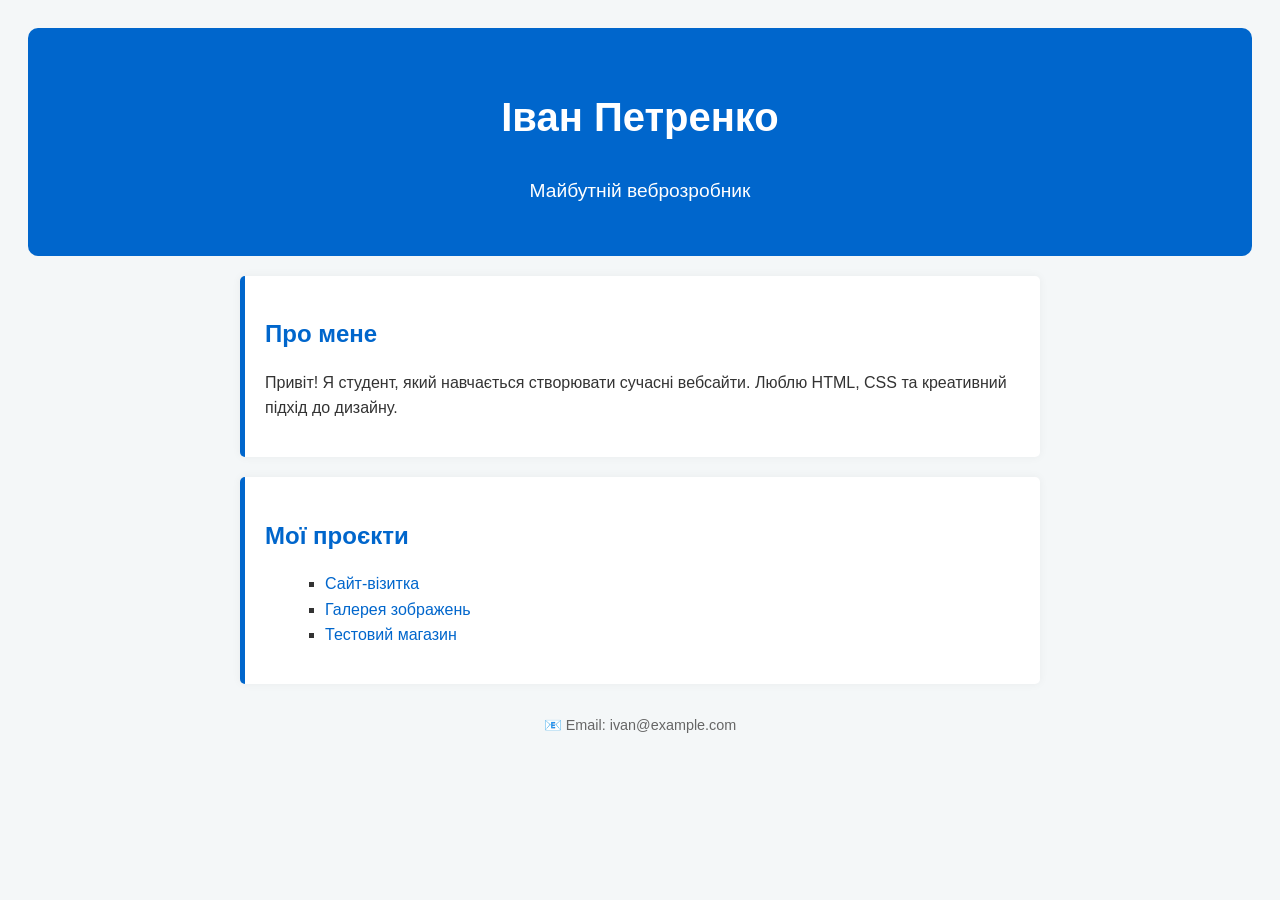
==== index.html @ f6b13cd7 "first commit" ====
<!DOCTYPE html>
<html lang="uk">
<head>
  <meta charset="UTF-8">
  <meta name="viewport" content="width=device-width, initial-scale=1.0">
  <title>Портфоліо Івана Петренка</title>
  <link rel="stylesheet" href="style.css">
</head>
<body>
  <header>
    <h1>Іван Петренко</h1>
    <p>Майбутній веброзробник</p>
  </header>

  <main>
    <section class="about">
      <h2>Про мене</h2>
      <p>Привіт! Я студент, який навчається створювати сучасні вебсайти. Люблю HTML, CSS та креативний підхід до дизайну.</p>
    </section>

    <section class="projects">
      <h2>Мої проєкти</h2>
      <ul>
        <li><a href="#">Сайт-візитка</a></li>
        <li><a href="#">Галерея зображень</a></li>
        <li><a href="#">Тестовий магазин</a></li>
      </ul>
    </section>
  </main>

  <footer>
    <p>📧 Email: ivan@example.com</p>
  </footer>
</body>
</html>
---- style.css ----
* {
  margin:  padding: 0;
  box-sizing: border-box;
  font-family: 'Segoe UI', Tahoma, Geneva, Verdana, sans-serif;
}

body {
  background: #f4f7f8;
  color: #333;
  line-height: 1.6;
  padding: 20px;
}

header {
  background: #0066cc;
  color: white;
  padding: 30px;
  text-align: center;
  border-radius: 10px;
  margin-bottom: 20px;
}

header h1 {
  font-size: 2.5em;
}

header p {
  font-size: 1.2em;
  margin-top: 10px;
}

main {
  max-width: 800px;
  margin: 0 auto;
}

section {
  background: white;
  padding: 20px;
  margin-bottom: 20px;
  border-left: 5px solid #0066cc;
  border-radius: 5px;
  box-shadow: 0 0 10px rgba(0, 0, 0, 0.05);
}

section h2 {
  margin-bottom: 10px;
  color: #0066cc;
}

.projects ul {
  list-style-type: square;
  margin-left: 20px;
}

.projects a {
  text-decoration: none;
  color: #0066cc;
}

.projects a:hover {
  text-decoration: underline;
}

footer {
  text-align: center;
  margin-top: 30px;
  font-size: 0.9em;
  color: #666;
}
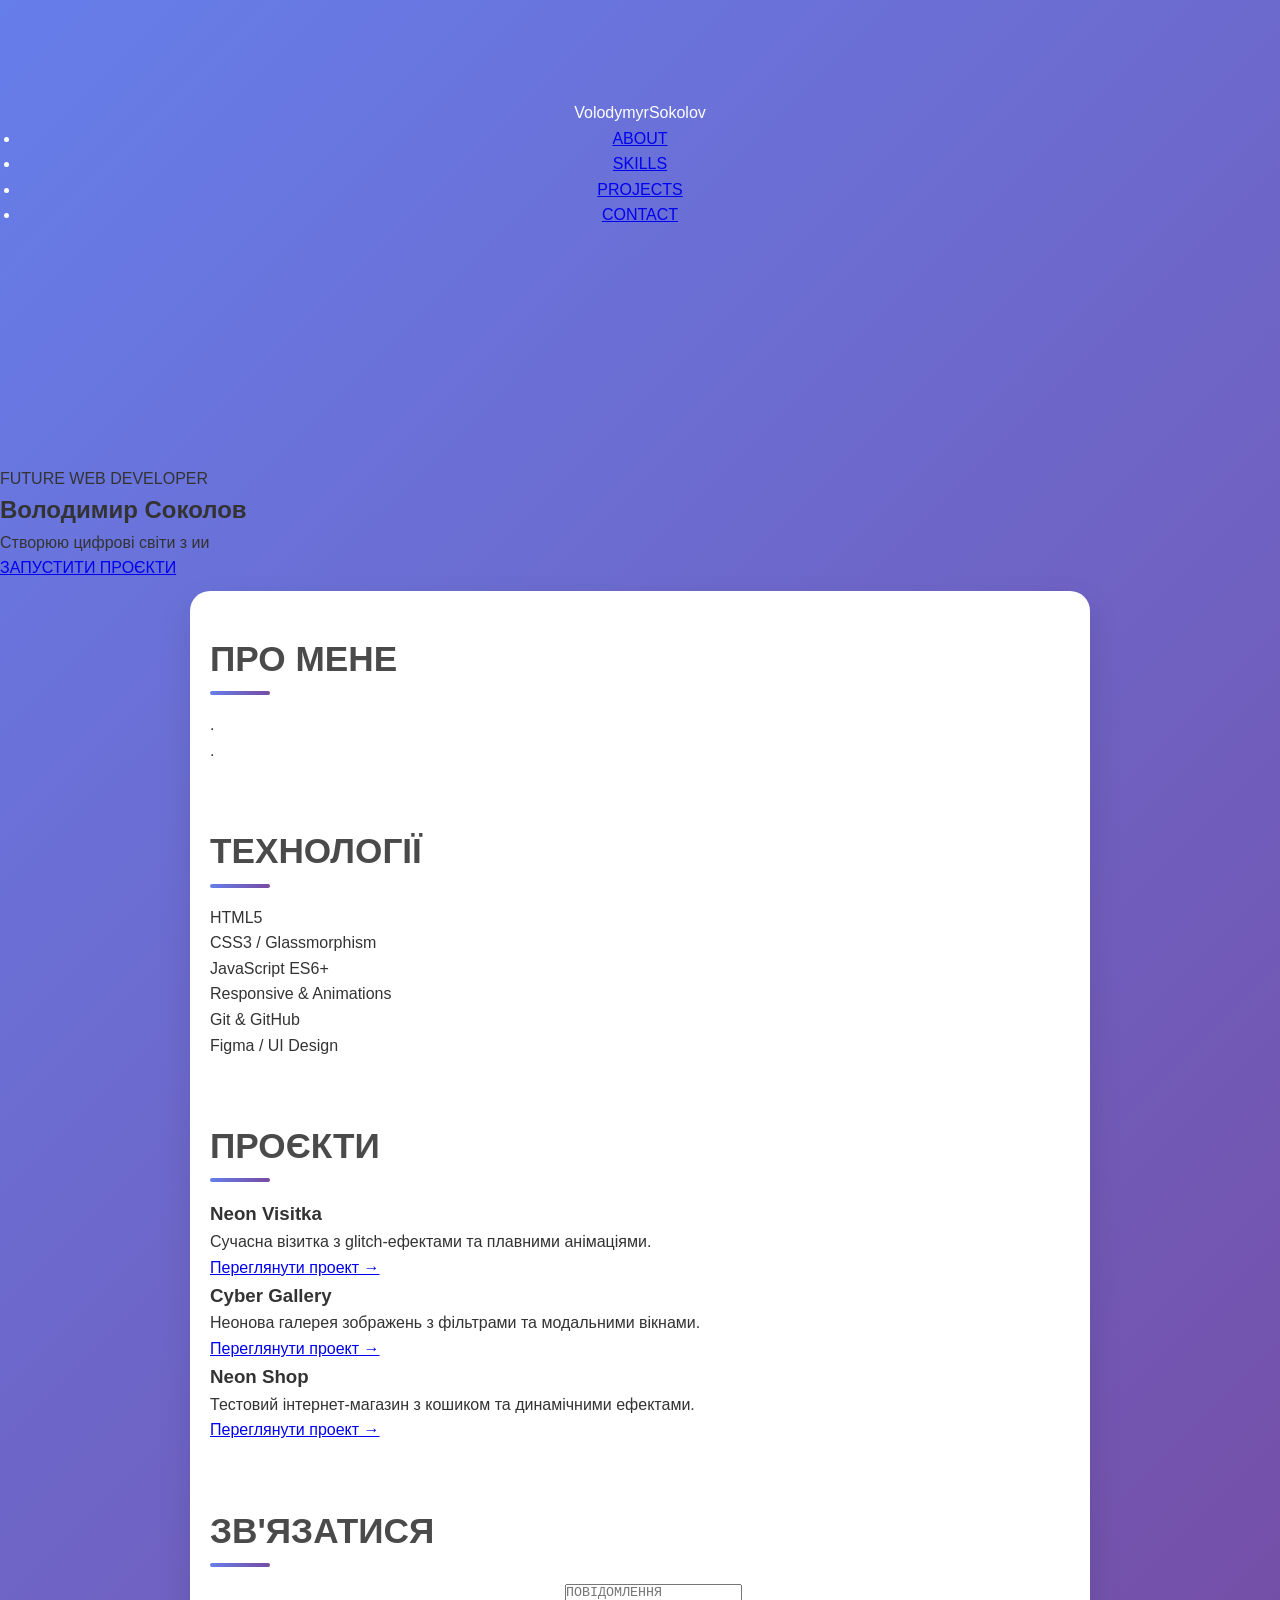
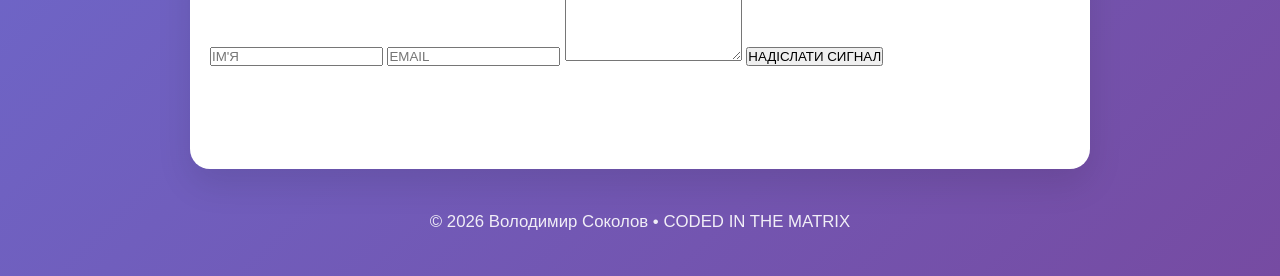
==== commit 1c5e98a1: "Update index.html" ====
--- a/index.html
+++ b/index.html
@@ -3,33 +3,98 @@
 <head>
   <meta charset="UTF-8">
   <meta name="viewport" content="width=device-width, initial-scale=1.0">
-  <title>Портфоліо Івана Петренка</title>
+  <title>Володимир Соколов | Cyber Developer</title>
   <link rel="stylesheet" href="style.css">
+  <link href="https://fonts.googleapis.com/css2?family=Inter:wght@400;500;600&family=Orbitron:wght@500;600;700&display=swap" rel="stylesheet">
 </head>
 <body>
   <header>
-    <h1>Іван Петренко</h1>
-    <p>Майбутній веброзробник</p>
+    <nav class="navbar">
+      <div class="logo">Volodymyr<span class="neon">Sokolov</span></div>
+      <ul class="nav-links">
+        <li><a href="#about">ABOUT</a></li>
+        <li><a href="#skills">SKILLS</a></li>
+        <li><a href="#projects">PROJECTS</a></li>
+        <li><a href="#contact">CONTACT</a></li>
+      </ul>
+    </nav>
   </header>
 
+  <!-- Hero -->
+  <section class="hero">
+    <canvas id="particles"></canvas>
+    <div class="hero-content">
+      <div class="badge">FUTURE WEB DEVELOPER</div>
+      <h1 class="glitch-text">Володимир Соколов</h1>
+      <p class="subtitle">Створюю цифрові світи з ии</p>
+      <a href="#projects" class="neon-btn">ЗАПУСТИТИ ПРОЄКТИ</a>
+    </div>
+  </section>
+
   <main>
-    <section class="about">
-      <h2>Про мене</h2>
-      <p>Привіт! Я студент, який навчається створювати сучасні вебсайти. Люблю HTML, CSS та креативний підхід до дизайну.</p>
+    <!-- About -->
+    <section id="about" class="section">
+      <h2>ПРО МЕНЕ</h2>
+      <div class="about-content">
+        <p>.</p>
+        <p>.</p>
+      </div>
     </section>
 
-    <section class="projects">
-      <h2>Мої проєкти</h2>
-      <ul>
-        <li><a href="#">Сайт-візитка</a></li>
-        <li><a href="#">Галерея зображень</a></li>
-        <li><a href="#">Тестовий магазин</a></li>
-      </ul>
+    <!-- Skills -->
+    <section id="skills" class="section">
+      <h2>ТЕХНОЛОГІЇ</h2>
+      <div class="skills-grid">
+        <div class="skill-card">HTML5</div>
+        <div class="skill-card">CSS3 / Glassmorphism</div>
+        <div class="skill-card">JavaScript ES6+</div>
+        <div class="skill-card">Responsive &amp; Animations</div>
+        <div class="skill-card">Git &amp; GitHub</div>
+        <div class="skill-card">Figma / UI Design</div>
+      </div>
+    </section>
+
+    <!-- Projects -->
+    <section id="projects" class="section">
+      <h2>ПРОЄКТИ</h2>
+      <div class="projects-grid">
+        <div class="project-card">
+          <div class="card-glow"></div>
+          <h3>Neon Visitka</h3>
+          <p>Сучасна візитка з glitch-ефектами та плавними анімаціями.</p>
+          <a href="#" class="project-link">Переглянути проект →</a>
+        </div>
+        <div class="project-card">
+          <div class="card-glow"></div>
+          <h3>Cyber Gallery</h3>
+          <p>Неонова галерея зображень з фільтрами та модальними вікнами.</p>
+          <a href="#" class="project-link">Переглянути проект →</a>
+        </div>
+        <div class="project-card">
+          <div class="card-glow"></div>
+          <h3>Neon Shop</h3>
+          <p>Тестовий інтернет-магазин з кошиком та динамічними ефектами.</p>
+          <a href="#" class="project-link">Переглянути проект →</a>
+        </div>
+      </div>
+    </section>
+
+    <!-- Contact -->
+    <section id="contact" class="section">
+      <h2>ЗВ'ЯЗАТИСЯ</h2>
+      <form class="contact-form">
+        <input type="text" placeholder="ІМ'Я" required>
+        <input type="email" placeholder="EMAIL" required>
+        <textarea placeholder="ПОВІДОМЛЕННЯ" rows="5" required></textarea>
+        <button type="submit" class="neon-btn">НАДІСЛАТИ СИГНАЛ</button>
+      </form>
     </section>
   </main>
 
   <footer>
-    <p>📧 Email: ivan@example.com</p>
+    <p>© 2026 Володимир Соколов • CODED IN THE MATRIX</p>
   </footer>
+
+  <script src="script.js"></script>
 </body>
 </html>
--- a/style.css
+++ b/style.css
@@ -1,70 +1,131 @@
 * {
-  margin:  padding: 0;
-  box-sizing: border-box;
-  font-family: 'Segoe UI', Tahoma, Geneva, Verdana, sans-serif;
+    margin: 0;
+    padding: 0;
+    box-sizing: border-box;
 }
 
 body {
-  background: #f4f7f8;
-  color: #333;
-  line-height: 1.6;
-  padding: 20px;
+    font-family: 'Segoe UI', Tahoma, Geneva, Verdana, sans-serif;
+    line-height: 1.6;
+    color: #333;
+    background: linear-gradient(135deg, #667eea 0%, #764ba2 100%);
+    min-height: 100vh;
 }
 
 header {
-  background: #0066cc;
-  color: white;
-  padding: 30px;
-  text-align: center;
-  border-radius: 10px;
-  margin-bottom: 20px;
+    text-align: center;
+    padding: 100px 20px 80px;
+    color: white;
 }
 
 header h1 {
-  font-size: 2.5em;
+    font-size: 3.5rem;
+    margin-bottom: 10px;
+    text-shadow: 0 4px 10px rgba(0, 0, 0, 0.2);
 }
 
 header p {
-  font-size: 1.2em;
-  margin-top: 10px;
+    font-size: 1.4rem;
+    opacity: 0.95;
+    font-weight: 300;
 }
 
 main {
-  max-width: 800px;
-  margin: 0 auto;
+    max-width: 900px;
+    margin: 0 auto;
+    padding: 40px 20px;
+    background: white;
+    border-radius: 20px;
+    box-shadow: 0 15px 35px rgba(0, 0, 0, 0.1);
+    margin-top: -50px;
+    position: relative;
 }
 
 section {
-  background: white;
-  padding: 20px;
-  margin-bottom: 20px;
-  border-left: 5px solid #0066cc;
-  border-radius: 5px;
-  box-shadow: 0 0 10px rgba(0, 0, 0, 0.05);
+    margin-bottom: 60px;
 }
 
-section h2 {
-  margin-bottom: 10px;
-  color: #0066cc;
+h2 {
+    font-size: 2.2rem;
+    color: #4a4a4a;
+    margin-bottom: 25px;
+    position: relative;
+    display: inline-block;
+}
+
+h2::after {
+    content: '';
+    position: absolute;
+    bottom: -8px;
+    left: 0;
+    width: 60px;
+    height: 4px;
+    background: linear-gradient(to right, #667eea, #764ba2);
+    border-radius: 2px;
+}
+
+.about p {
+    font-size: 1.15rem;
+    color: #555;
+    max-width: 700px;
 }
 
 .projects ul {
-  list-style-type: square;
-  margin-left: 20px;
+    list-style: none;
+}
+
+.projects li {
+    margin: 15px 0;
+    padding: 18px 25px;
+    background: #f8f9ff;
+    border-radius: 12px;
+    transition: all 0.3s ease;
+    border-left: 5px solid #667eea;
+}
+
+.projects li:hover {
+    transform: translateX(15px);
+    background: #f0f2ff;
+    box-shadow: 0 8px 20px rgba(102, 126, 234, 0.15);
 }
 
 .projects a {
-  text-decoration: none;
-  color: #0066cc;
+    text-decoration: none;
+    color: #4a4a4a;
+    font-size: 1.1rem;
+    font-weight: 500;
+    transition: color 0.3s;
 }
 
 .projects a:hover {
-  text-decoration: underline;
+    color: #667eea;
 }
 
 footer {
-  text-align: center;
-  margin-top: 30px;
-  font-size: 0.9em;
-  color: #666;
+    text-align: center;
+    padding: 40px 20px;
+    color: white;
+    opacity: 0.9;
+    font-size: 1.05rem;
 }
+
+/* Адаптивність */
+@media (max-width: 768px) {
+    header h1 {
+        font-size: 2.8rem;
+    }
+    
+    header p {
+        font-size: 1.2rem;
+    }
+    
+    main {
+        margin: 20px 15px;
+        padding: 30px 20px;
+        border-radius: 15px;
+    }
+    
+    h2 {
+        font-size: 1.9rem;
+    }
+}
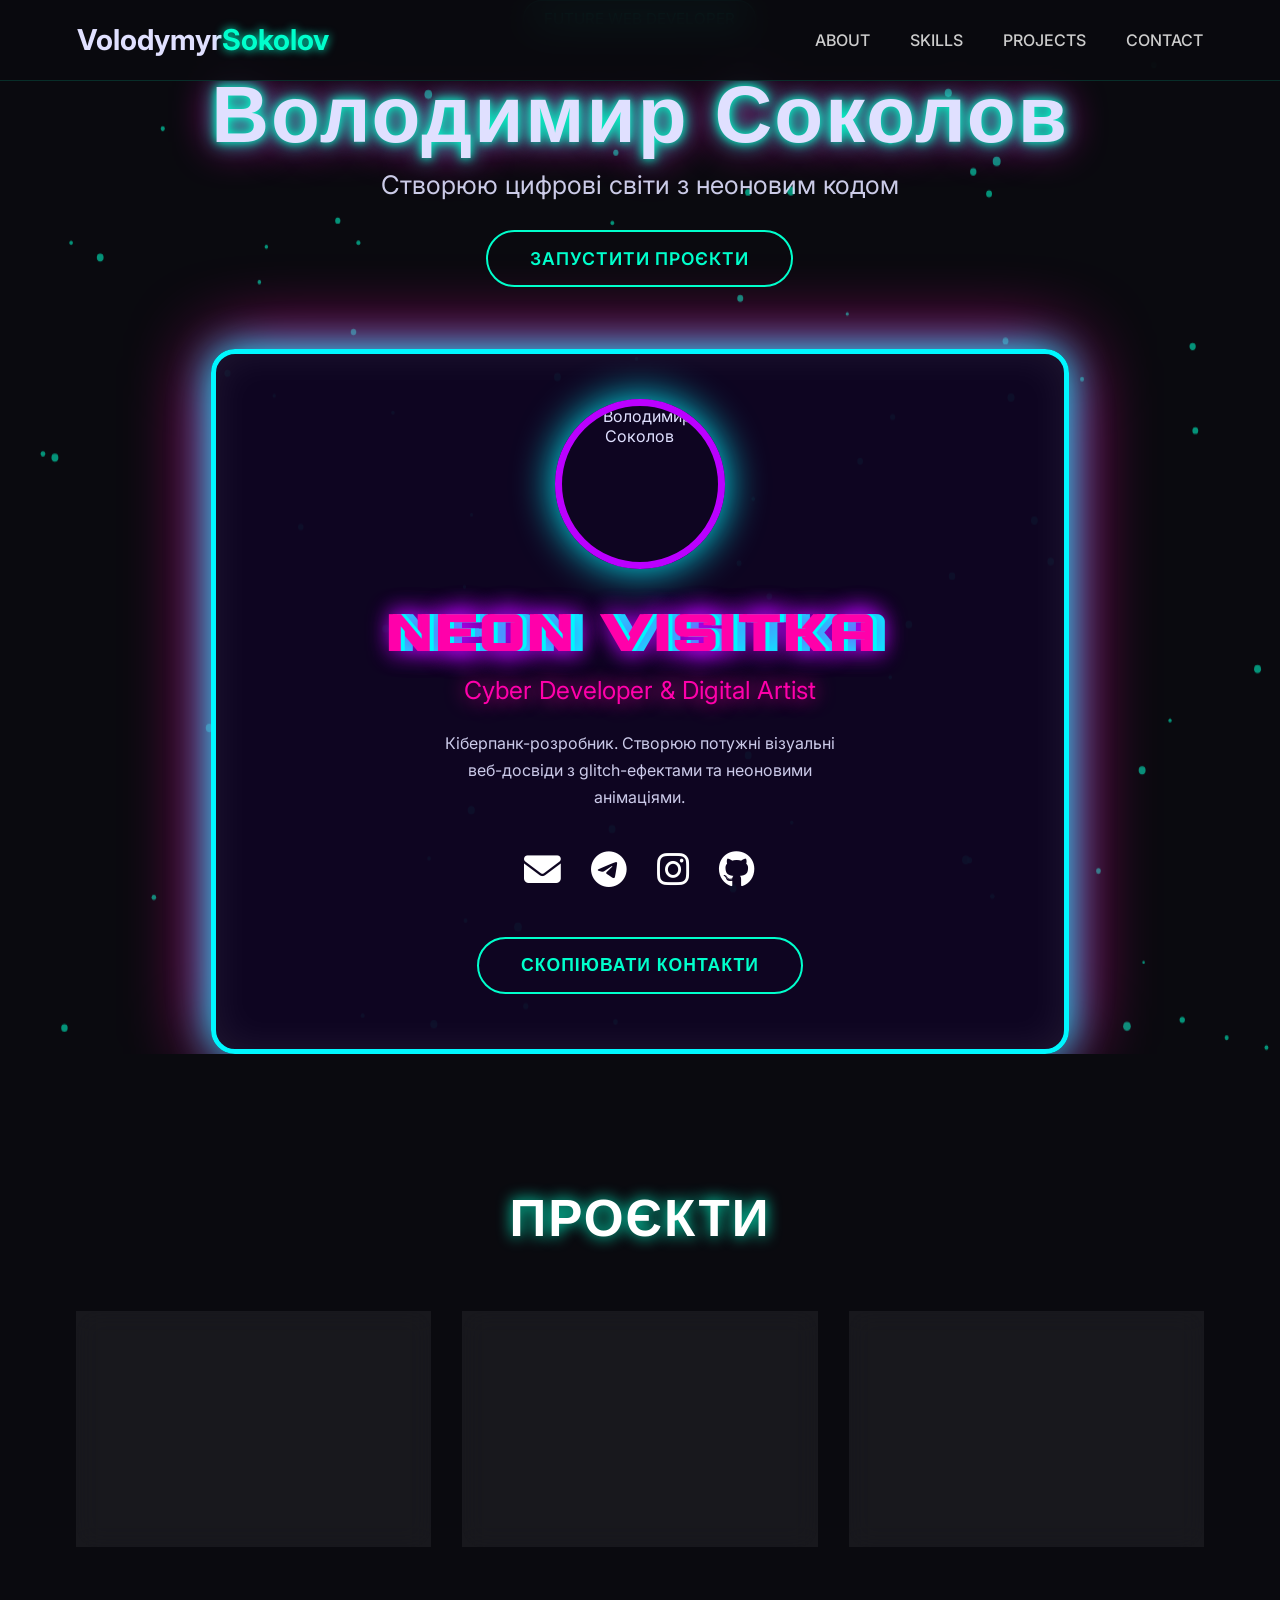
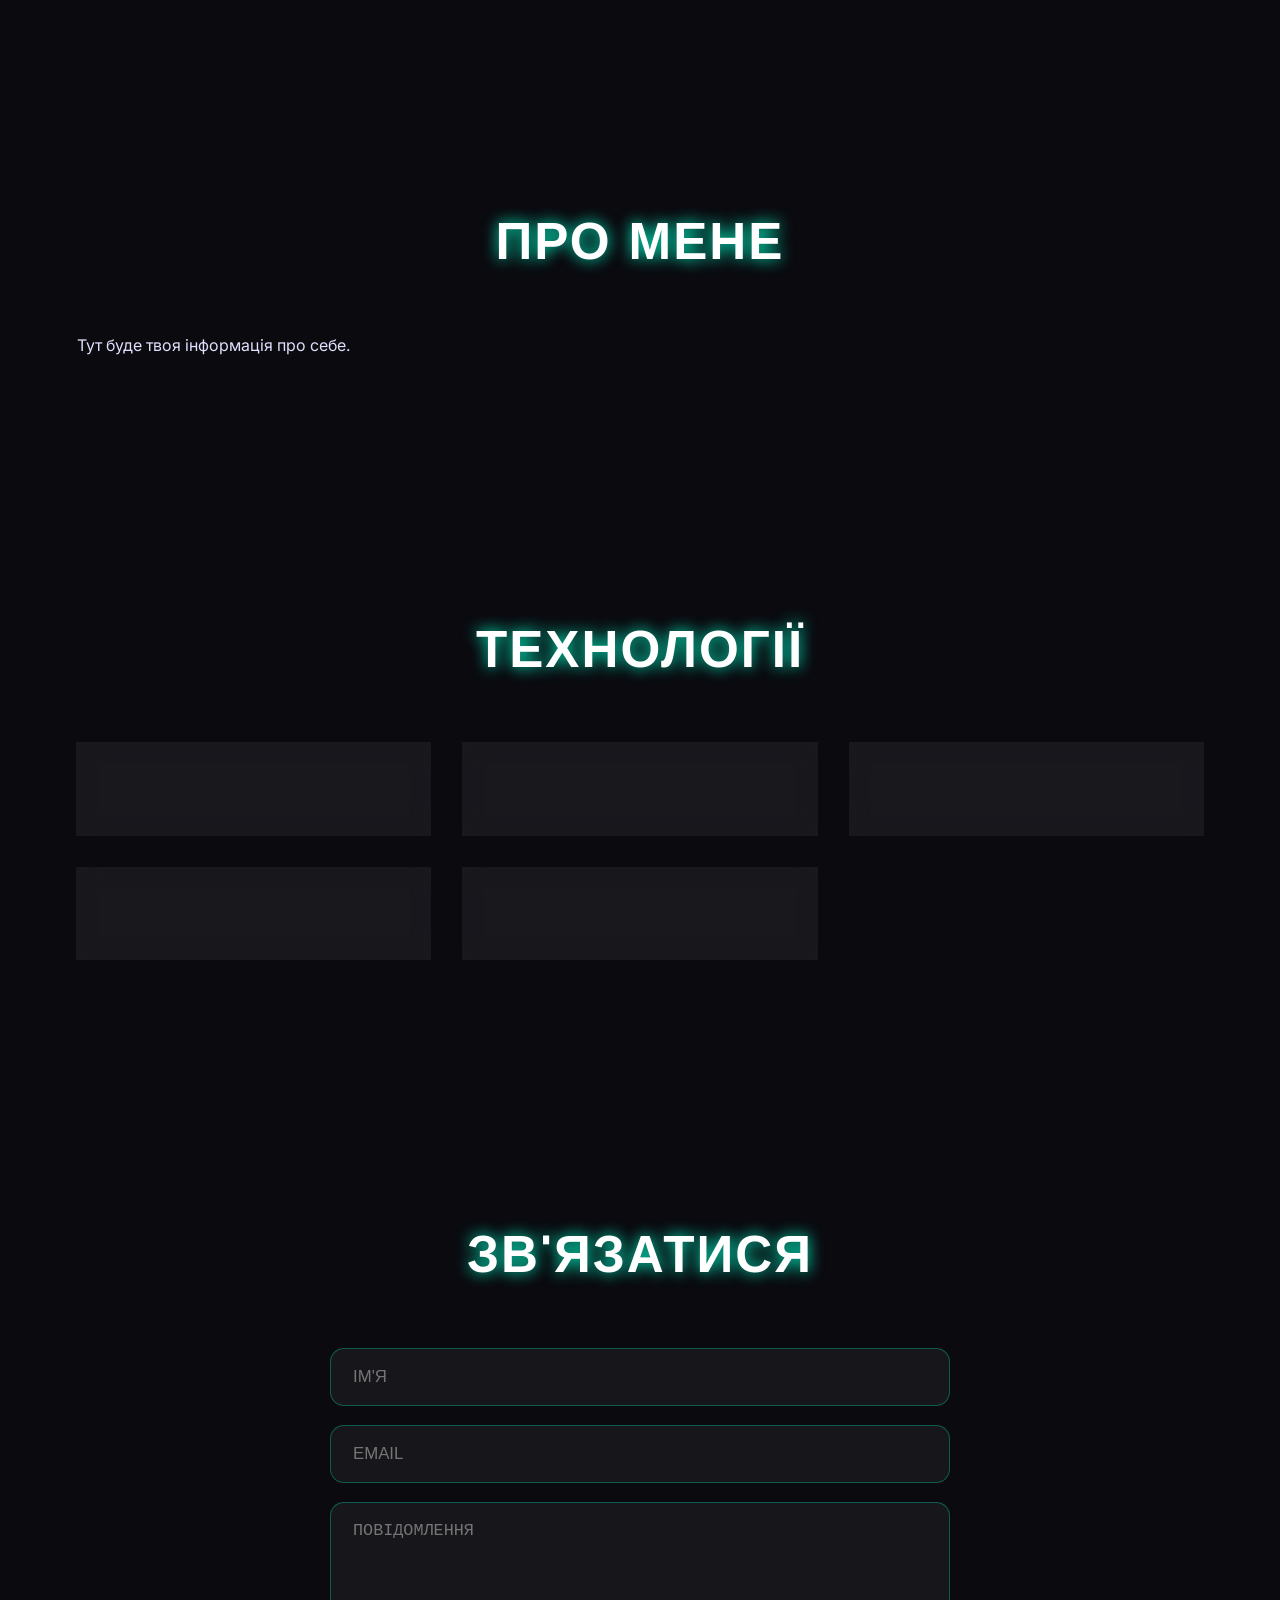
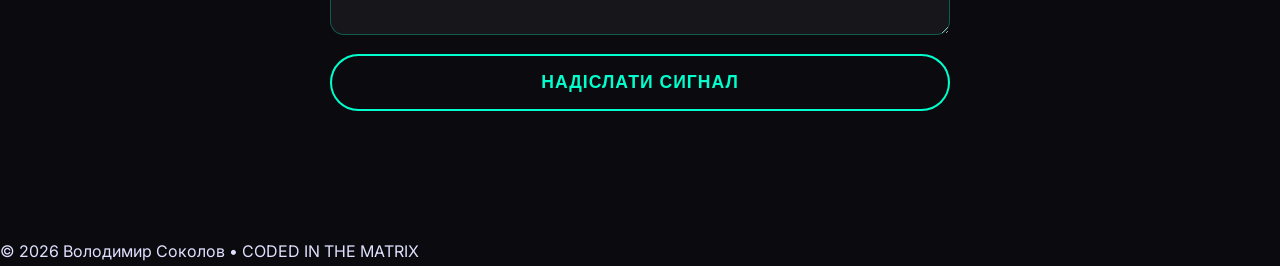
==== commit 0383cff8: "Update v2.5" ====
--- a/index.html
+++ b/index.html
@@ -6,8 +6,10 @@
   <title>Володимир Соколов | Cyber Developer</title>
   <link rel="stylesheet" href="style.css">
   <link href="https://fonts.googleapis.com/css2?family=Inter:wght@400;500;600&family=Orbitron:wght@500;600;700&display=swap" rel="stylesheet">
+  <link rel="stylesheet" href="https://cdnjs.cloudflare.com/ajax/libs/font-awesome/6.5.1/css/all.min.css">
 </head>
 <body>
+
   <header>
     <nav class="navbar">
       <div class="logo">Volodymyr<span class="neon">Sokolov</span></div>
@@ -21,75 +23,92 @@
   </header>
 
   <!-- Hero -->
-  <section class="hero">
+  <section class="hero" id="hero">
     <canvas id="particles"></canvas>
     <div class="hero-content">
       <div class="badge">FUTURE WEB DEVELOPER</div>
       <h1 class="glitch-text">Володимир Соколов</h1>
-      <p class="subtitle">Створюю цифрові світи з ии</p>
+      <p class="subtitle">Створюю цифрові світи з неоновим кодом</p>
       <a href="#projects" class="neon-btn">ЗАПУСТИТИ ПРОЄКТИ</a>
+
+      <div class="neon-visitka">
+        <div class="avatar">
+          <img src="https://picsum.photos/id/1005/600/600" alt="Володимир Соколов">
+        </div>
+        <h2 class="glitch" data-text="NEON VISITKA">NEON VISITKA</h2>
+        <p class="visitka-title">Cyber Developer &amp; Digital Artist</p>
+        <p class="visitka-bio">
+          Кіберпанк-розробник. Створюю потужні візуальні веб-досвіди з glitch-ефектами та неоновими анімаціями.
+        </p>
+
+        <div class="visitka-contacts">
+          <a href="mailto:your.email@gmail.com" class="contact-link"><i class="fas fa-envelope"></i></a>
+          <a href="https://t.me/yourusername" class="contact-link"><i class="fab fa-telegram-plane"></i></a>
+          <a href="https://instagram.com/yourusername" class="contact-link"><i class="fab fa-instagram"></i></a>
+          <a href="https://github.com/yourusername" class="contact-link"><i class="fab fa-github"></i></a>
+        </div>
+
+        <button onclick="copyContacts()" class="neon-btn visitka-btn">СКОПІЮВАТИ КОНТАКТИ</button>
+      </div>
     </div>
   </section>
 
-  <main>
-    <!-- About -->
-    <section id="about" class="section">
-      <h2>ПРО МЕНЕ</h2>
-      <div class="about-content">
-        <p>.</p>
-        <p>.</p>
+  <!-- PROJECTS з виділеною неоновою кнопкою -->
+  <section id="projects" class="section">
+    <h2>ПРОЄКТИ</h2>
+    <div class="projects-grid">
+
+      <div class="project-card">
+        <div class="card-glow"></div>
+        <h3>Neon Visitka</h3>
+        <p>Сучасна цифрова візитка з glitch-ефектами та плавними неоновими анімаціями.</p>
+        <a href="projects/neon-visitka/index.html" class="project-link neon-view-btn">Переглянути →</a>
       </div>
-    </section>
 
-    <!-- Skills -->
-    <section id="skills" class="section">
-      <h2>ТЕХНОЛОГІЇ</h2>
-      <div class="skills-grid">
-        <div class="skill-card">HTML5</div>
-        <div class="skill-card">CSS3 / Glassmorphism</div>
-        <div class="skill-card">JavaScript ES6+</div>
-        <div class="skill-card">Responsive &amp; Animations</div>
-        <div class="skill-card">Git &amp; GitHub</div>
-        <div class="skill-card">Figma / UI Design</div>
+      <div class="project-card">
+        <div class="card-glow"></div>
+        <h3>Cyber Gallery</h3>
+        <p>Неонова галерея з зображеннями та інтерактивними фільтрами.</p>
+        <a href="projects/cyber-gallery/index.html" class="project-link neon-view-btn">Переглянути →</a>
       </div>
-    </section>
 
-    <!-- Projects -->
-    <section id="projects" class="section">
-      <h2>ПРОЄКТИ</h2>
-      <div class="projects-grid">
-        <div class="project-card">
-          <div class="card-glow"></div>
-          <h3>Neon Visitka</h3>
-          <p>Сучасна візитка з glitch-ефектами та плавними анімаціями.</p>
-          <a href="#" class="project-link">Переглянути проект →</a>
-        </div>
-        <div class="project-card">
-          <div class="card-glow"></div>
-          <h3>Cyber Gallery</h3>
-          <p>Неонова галерея зображень з фільтрами та модальними вікнами.</p>
-          <a href="#" class="project-link">Переглянути проект →</a>
-        </div>
-        <div class="project-card">
-          <div class="card-glow"></div>
-          <h3>Neon Shop</h3>
-          <p>Тестовий інтернет-магазин з кошиком та динамічними ефектами.</p>
-          <a href="#" class="project-link">Переглянути проект →</a>
-        </div>
+      <div class="project-card">
+        <div class="card-glow"></div>
+        <h3>Neon Shop</h3>
+        <p>Тестовий інтернет-магазин з динамічним кошиком.</p>
+        <a href="projects/neon-shop/index.html" class="project-link neon-view-btn">Переглянути →</a>
       </div>
-    </section>
 
-    <!-- Contact -->
-    <section id="contact" class="section">
-      <h2>ЗВ'ЯЗАТИСЯ</h2>
-      <form class="contact-form">
-        <input type="text" placeholder="ІМ'Я" required>
-        <input type="email" placeholder="EMAIL" required>
-        <textarea placeholder="ПОВІДОМЛЕННЯ" rows="5" required></textarea>
-        <button type="submit" class="neon-btn">НАДІСЛАТИ СИГНАЛ</button>
-      </form>
-    </section>
-  </main>
+    </div>
+  </section>
+
+  <section id="about" class="section">
+    <h2>ПРО МЕНЕ</h2>
+    <div class="about-content">
+      <p>Тут буде твоя інформація про себе.</p>
+    </div>
+  </section>
+
+  <section id="skills" class="section">
+    <h2>ТЕХНОЛОГІЇ</h2>
+    <div class="skills-grid">
+      <div class="skill-card">HTML5</div>
+      <div class="skill-card">CSS3 / Glassmorphism</div>
+      <div class="skill-card">JavaScript ES6+</div>
+      <div class="skill-card">Neon & Glitch Animations</div>
+      <div class="skill-card">Figma / UI Design</div>
+    </div>
+  </section>
+
+  <section id="contact" class="section">
+    <h2>ЗВ'ЯЗАТИСЯ</h2>
+    <form class="contact-form">
+      <input type="text" placeholder="ІМ'Я" required>
+      <input type="email" placeholder="EMAIL" required>
+      <textarea placeholder="ПОВІДОМЛЕННЯ" rows="5" required></textarea>
+      <button type="submit" class="neon-btn">НАДІСЛАТИ СИГНАЛ</button>
+    </form>
+  </section>
 
   <footer>
     <p>© 2026 Володимир Соколов • CODED IN THE MATRIX</p>
@@ -97,4 +116,4 @@
 
   <script src="script.js"></script>
 </body>
-</html>
+</html>
--- a/style.css
+++ b/style.css
@@ -1,131 +1,411 @@
 * {
-    margin: 0;
-    padding: 0;
-    box-sizing: border-box;
+  margin: 0;
+  padding: 0;
+  box-sizing: border-box;
 }
 
 body {
-    font-family: 'Segoe UI', Tahoma, Geneva, Verdana, sans-serif;
-    line-height: 1.6;
-    color: #333;
-    background: linear-gradient(135deg, #667eea 0%, #764ba2 100%);
-    min-height: 100vh;
-}
-
-header {
-    text-align: center;
-    padding: 100px 20px 80px;
-    color: white;
-}
-
-header h1 {
-    font-size: 3.5rem;
-    margin-bottom: 10px;
-    text-shadow: 0 4px 10px rgba(0, 0, 0, 0.2);
-}
-
-header p {
-    font-size: 1.4rem;
-    opacity: 0.95;
-    font-weight: 300;
-}
-
-main {
-    max-width: 900px;
-    margin: 0 auto;
-    padding: 40px 20px;
-    background: white;
-    border-radius: 20px;
-    box-shadow: 0 15px 35px rgba(0, 0, 0, 0.1);
-    margin-top: -50px;
-    position: relative;
-}
-
-section {
-    margin-bottom: 60px;
-}
-
-h2 {
-    font-size: 2.2rem;
-    color: #4a4a4a;
-    margin-bottom: 25px;
-    position: relative;
-    display: inline-block;
-}
-
-h2::after {
-    content: '';
-    position: absolute;
-    bottom: -8px;
-    left: 0;
-    width: 60px;
-    height: 4px;
-    background: linear-gradient(to right, #667eea, #764ba2);
-    border-radius: 2px;
-}
-
-.about p {
-    font-size: 1.15rem;
-    color: #555;
-    max-width: 700px;
-}
-
-.projects ul {
-    list-style: none;
-}
-
-.projects li {
-    margin: 15px 0;
-    padding: 18px 25px;
-    background: #f8f9ff;
-    border-radius: 12px;
-    transition: all 0.3s ease;
-    border-left: 5px solid #667eea;
-}
-
-.projects li:hover {
-    transform: translateX(15px);
-    background: #f0f2ff;
-    box-shadow: 0 8px 20px rgba(102, 126, 234, 0.15);
-}
-
-.projects a {
-    text-decoration: none;
-    color: #4a4a4a;
-    font-size: 1.1rem;
-    font-weight: 500;
-    transition: color 0.3s;
-}
-
-.projects a:hover {
-    color: #667eea;
-}
-
-footer {
-    text-align: center;
-    padding: 40px 20px;
-    color: white;
-    opacity: 0.9;
-    font-size: 1.05rem;
-}
-
-/* Адаптивність */
+  font-family: 'Inter', sans-serif;
+  background: #0a0a0f;
+  color: #e0e0ff;
+  overflow-x: hidden;
+}
+
+h1, h2, h3 {
+  font-family: 'Orbitron', sans-serif;
+  font-weight: 600;
+  letter-spacing: 2px;
+}
+
+/* Навігація */
+.navbar {
+  position: fixed;
+  top: 0;
+  width: 100%;
+  display: flex;
+  justify-content: space-between;
+  align-items: center;
+  padding: 1.4rem 6%;
+  background: rgba(10, 10, 15, 0.85);
+  backdrop-filter: blur(15px);
+  z-index: 1000;
+  border-bottom: 1px solid rgba(0, 255, 200, 0.15);
+}
+
+.logo {
+  font-size: 1.8rem;
+  font-weight: 700;
+}
+
+.logo .neon {
+  color: #00ffcc;
+  text-shadow: 0 0 10px #00ffcc;
+}
+
+.nav-links {
+  display: flex;
+  gap: 2.5rem;
+  list-style: none;
+}
+
+.nav-links a {
+  color: #ccc;
+  text-decoration: none;
+  font-weight: 500;
+  transition: 0.3s;
+}
+
+.nav-links a:hover {
+  color: #00ffcc;
+  text-shadow: 0 0 8px #00ffcc;
+}
+
+/* HERO */
+.hero {
+  position: relative;
+  min-height: 100vh;
+  display: flex;
+  align-items: center;
+  justify-content: center;
+  text-align: center;
+  overflow: hidden;
+}
+
+#particles {
+  position: absolute;
+  top: 0; left: 0;
+  width: 100%;
+  height: 100%;
+  z-index: 1;
+  opacity: 0.7;
+}
+
+.hero-content {
+  position: relative;
+  z-index: 2;
+  max-width: 900px;
+  padding: 0 20px;
+}
+
+.badge {
+  display: inline-block;
+  background: rgba(0, 255, 200, 0.1);
+  color: #00ffcc;
+  padding: 8px 20px;
+  border-radius: 30px;
+  font-size: 0.95rem;
+  border: 1px solid rgba(0, 255, 200, 0.3);
+  margin-bottom: 1rem;
+}
+
+.glitch-text {
+  font-size: 5rem;
+  margin: 0.5rem 0;
+  text-shadow: 0 0 10px #00ffcc, 0 0 20px #00ffcc, 0 0 40px #ff00cc;
+  animation: glitch 1.5s infinite alternate;
+}
+
+.subtitle {
+  font-size: 1.6rem;
+  margin-bottom: 3rem;
+  opacity: 0.9;
+}
+
+/* Neon Visitka */
+.neon-visitka {
+  margin-top: 80px;
+  background: rgba(15, 5, 35, 0.92);
+  border: 5px solid #00f7ff;
+  border-radius: 24px;
+  padding: 45px 35px 55px;
+  box-shadow: 0 0 40px #00f7ff, 0 0 80px #ff00aa, inset 0 0 40px rgba(255,255,255,0.08);
+  animation: cardFloat 7s ease-in-out infinite;
+}
+
+@keyframes cardFloat {
+  0%, 100% { transform: translateY(0); }
+  50% { transform: translateY(-15px); }
+}
+
+.neon-visitka .avatar {
+  width: 170px;
+  height: 170px;
+  margin: 0 auto 30px;
+  border-radius: 50%;
+  border: 7px solid #bb00ff;
+  overflow: hidden;
+  box-shadow: 0 0 40px #00f7ff;
+  transition: all 0.5s ease;
+}
+
+.neon-visitka .avatar:hover {
+  transform: scale(1.15) rotate(10deg);
+  box-shadow: 0 0 60px #ff00aa;
+}
+
+.neon-visitka .avatar img {
+  width: 100%; height: 100%; object-fit: cover;
+}
+
+.neon-visitka .glitch {
+  font-size: 3.2rem;
+  font-weight: 900;
+  text-transform: uppercase;
+  letter-spacing: 6px;
+  color: #ffffff;
+  position: relative;
+  text-shadow: 4px 0 0 #00f7ff, -4px 0 0 #ff00aa, 0 0 25px #bb00ff;
+  animation: glitchSkew 4s linear infinite alternate-reverse;
+}
+
+.neon-visitka .glitch::before,
+.neon-visitka .glitch::after {
+  content: attr(data-text);
+  position: absolute;
+  top: 0; left: 0;
+  width: 100%; height: 100%;
+}
+
+.neon-visitka .glitch::before {
+  color: #00f7ff;
+  animation: glitchAnim1 2s infinite linear alternate-reverse;
+  left: 4px;
+}
+
+.neon-visitka .glitch::after {
+  color: #ff00aa;
+  animation: glitchAnim2 2.6s infinite linear alternate-reverse;
+  left: -4px;
+}
+
+.neon-visitka .visitka-title {
+  font-size: 1.55rem;
+  color: #ff00aa;
+  text-shadow: 0 0 20px #ff00aa;
+  margin: 12px 0 25px;
+}
+
+.neon-visitka .visitka-bio {
+  max-width: 420px;
+  margin: 0 auto 35px;
+  opacity: 0.9;
+  line-height: 1.7;
+}
+
+.visitka-contacts {
+  display: flex;
+  justify-content: center;
+  gap: 30px;
+  margin: 35px 0;
+}
+
+.contact-link {
+  font-size: 2.3rem;
+  color: #fff;
+  transition: all 0.3s ease;
+}
+
+.contact-link:hover {
+  color: #00f7ff;
+  transform: scale(1.4) translateY(-5px);
+  text-shadow: 0 0 25px #00f7ff;
+}
+
+.visitka-btn {
+  margin-top: 10px;
+}
+
+/* Кнопки */
+.neon-btn {
+  padding: 16px 42px;
+  background: transparent;
+  border: 2px solid #00ffcc;
+  color: #00ffcc;
+  font-size: 1.1rem;
+  font-weight: 600;
+  border-radius: 50px;
+  text-decoration: none;
+  transition: all 0.4s;
+  text-transform: uppercase;
+  letter-spacing: 1px;
+  cursor: pointer;
+}
+
+.neon-btn:hover {
+  background: #00ffcc;
+  color: #0a0a0f;
+  box-shadow: 0 0 30px #00ffcc, 0 0 50px #00ffcc;
+  transform: scale(1.08);
+}
+
+/* Секції */
+.section {
+  padding: 130px 6%;
+  position: relative;
+}
+
+.section h2 {
+  font-size: 3.2rem;
+  text-align: center;
+  margin-bottom: 4rem;
+  color: #fff;
+  text-shadow: 0 0 15px #00ffcc;
+}
+
+.skills-grid, .projects-grid {
+  display: grid;
+  grid-template-columns: repeat(auto-fit, minmax(280px, 1fr));
+  gap: 2rem;
+  max-width: 1200px;
+  margin: 0 auto;
+}
+
+.skill-card, .project-card {
+  background: rgba(255, 255, 255, 0.06);
+  border: 1px solid rgba(0, 255, 200, 0.25);
+  border-radius: 20px;
+  padding: 2.2rem 1.8rem;
+  backdrop-filter: blur(12px);
+  transition: all 0.5s ease;
+  position: relative;
+  overflow: hidden;
+}
+
+.skill-card:hover, .project-card:hover {
+  transform: translateY(-15px) rotate(2deg);
+  border-color: #00ffcc;
+  box-shadow: 0 0 35px rgba(0, 255, 200, 0.5);
+}
+
+.project-card .card-glow {
+  position: absolute;
+  top: -50%; left: -50%;
+  width: 200%; height: 200%;
+  background: radial-gradient(circle, rgba(0,255,200,0.15) 0%, transparent 70%);
+  opacity: 0;
+  transition: 0.6s;
+}
+
+.project-card:hover .card-glow {
+  opacity: 1;
+}
+
+.project-link {
+  color: #00ffcc;
+  text-decoration: none;
+  margin-top: 1rem;
+  display: inline-block;
+}
+
+.contact-form {
+  max-width: 620px;
+  margin: 0 auto;
+  display: flex;
+  flex-direction: column;
+  gap: 1.2rem;
+}
+
+.contact-form input,
+.contact-form textarea {
+  background: rgba(255,255,255,0.05);
+  border: 1px solid rgba(0,255,200,0.3);
+  padding: 18px 22px;
+  border-radius: 14px;
+  color: white;
+  font-size: 1.05rem;
+}
+
+.contact-form input:focus,
+.contact-form textarea:focus {
+  outline: none;
+  border-color: #00ffcc;
+  box-shadow: 0 0 15px rgba(0,255,200,0.4);
+}
+
+/* Glitch анімації */
+@keyframes glitch {
+  0% { text-shadow: 2px 2px #ff00cc, -2px -2px #00ffcc; }
+  25% { text-shadow: -2px 2px #ff00cc, 2px -2px #00ffcc; }
+  50% { text-shadow: 2px -2px #ff00cc, -2px 2px #00ffcc; }
+  100% { text-shadow: -2px -2px #ff00cc, 2px 2px #00ffcc; }
+}
+
+@keyframes glitchSkew {
+  0% { transform: skew(0deg); }
+  10% { transform: skew(8deg); }
+  20% { transform: skew(-6deg); }
+  30% { transform: skew(4deg); }
+  100% { transform: skew(0deg); }
+}
+
+@keyframes glitchAnim1 {
+  0% { clip: rect(20px, 9999px, 50px, 0); }
+  5% { clip: rect(80px, 9999px, 110px, 0); }
+  10% { clip: rect(10px, 9999px, 40px, 0); }
+  15% { clip: rect(70px, 9999px, 95px, 0); }
+  20% { clip: rect(30px, 9999px, 65px, 0); }
+  100% { clip: rect(45px, 9999px, 85px, 0); }
+}
+
+@keyframes glitchAnim2 {
+  0% { clip: rect(65px, 9999px, 95px, 0); }
+  5% { clip: rect(25px, 9999px, 55px, 0); }
+  10% { clip: rect(85px, 9999px, 120px, 0); }
+  15% { clip: rect(15px, 9999px, 45px, 0); }
+  100% { clip: rect(55px, 9999px, 80px, 0); }
+}
+
+/* Адаптив */
 @media (max-width: 768px) {
-    header h1 {
-        font-size: 2.8rem;
-    }
-    
-    header p {
-        font-size: 1.2rem;
-    }
-    
-    main {
-        margin: 20px 15px;
-        padding: 30px 20px;
-        border-radius: 15px;
-    }
-    
-    h2 {
-        font-size: 1.9rem;
-    }
-}
+  .glitch-text { font-size: 3.2rem; }
+  .neon-visitka .glitch { font-size: 2.6rem; }
+  .nav-links { gap: 1.2rem; font-size: 0.95rem; }
+}
+
+/* Виділена неонова кнопка "Переглянути" */
+.neon-view-btn {
+  display: inline-block;
+  margin-top: 20px;
+  padding: 14px 32px;
+  background: transparent;
+  color: #00ffcc;
+  border: 3px solid #00ffcc;
+  border-radius: 50px;
+  font-size: 1.1rem;
+  font-weight: 700;
+  text-transform: uppercase;
+  letter-spacing: 2px;
+  text-decoration: none;
+  transition: all 0.4s ease;
+  box-shadow: 0 0 15px rgba(0, 255, 204, 0.6);
+  position: relative;
+  overflow: hidden;
+}
+
+.neon-view-btn:hover {
+  background: #00ffcc;
+  color: #0a0a0f;
+  box-shadow: 0 0 30px #00ffcc,
+              0 0 50px #00ffcc;
+  transform: translateY(-3px) scale(1.05);
+}
+
+.neon-view-btn::before {
+  content: '';
+  position: absolute;
+  top: 0;
+  left: -100%;
+  width: 40%;
+  height: 100%;
+  background: linear-gradient(
+    90deg,
+    transparent,
+    rgba(255,255,255,0.6),
+    transparent
+  );
+  transition: 0.7s;
+}
+
+.neon-view-btn:hover::before {
+  left: 120%;
+}
